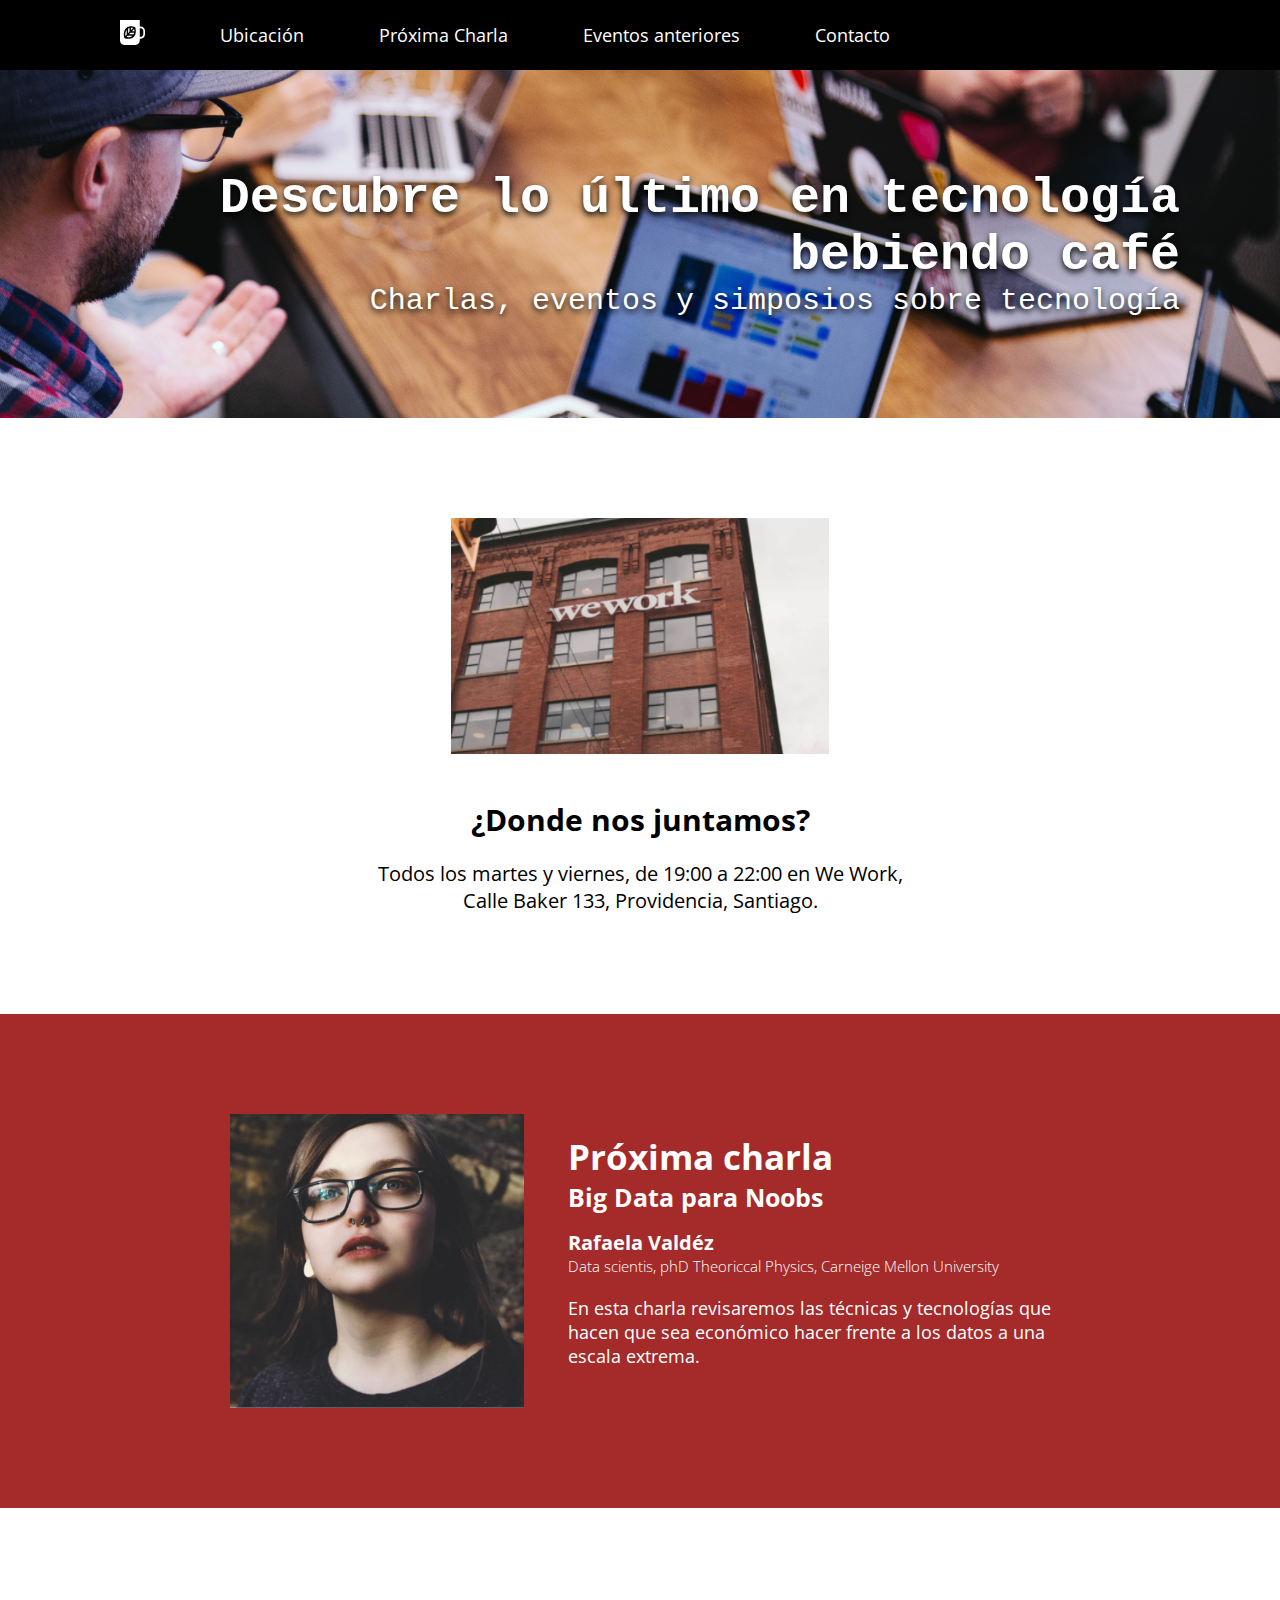
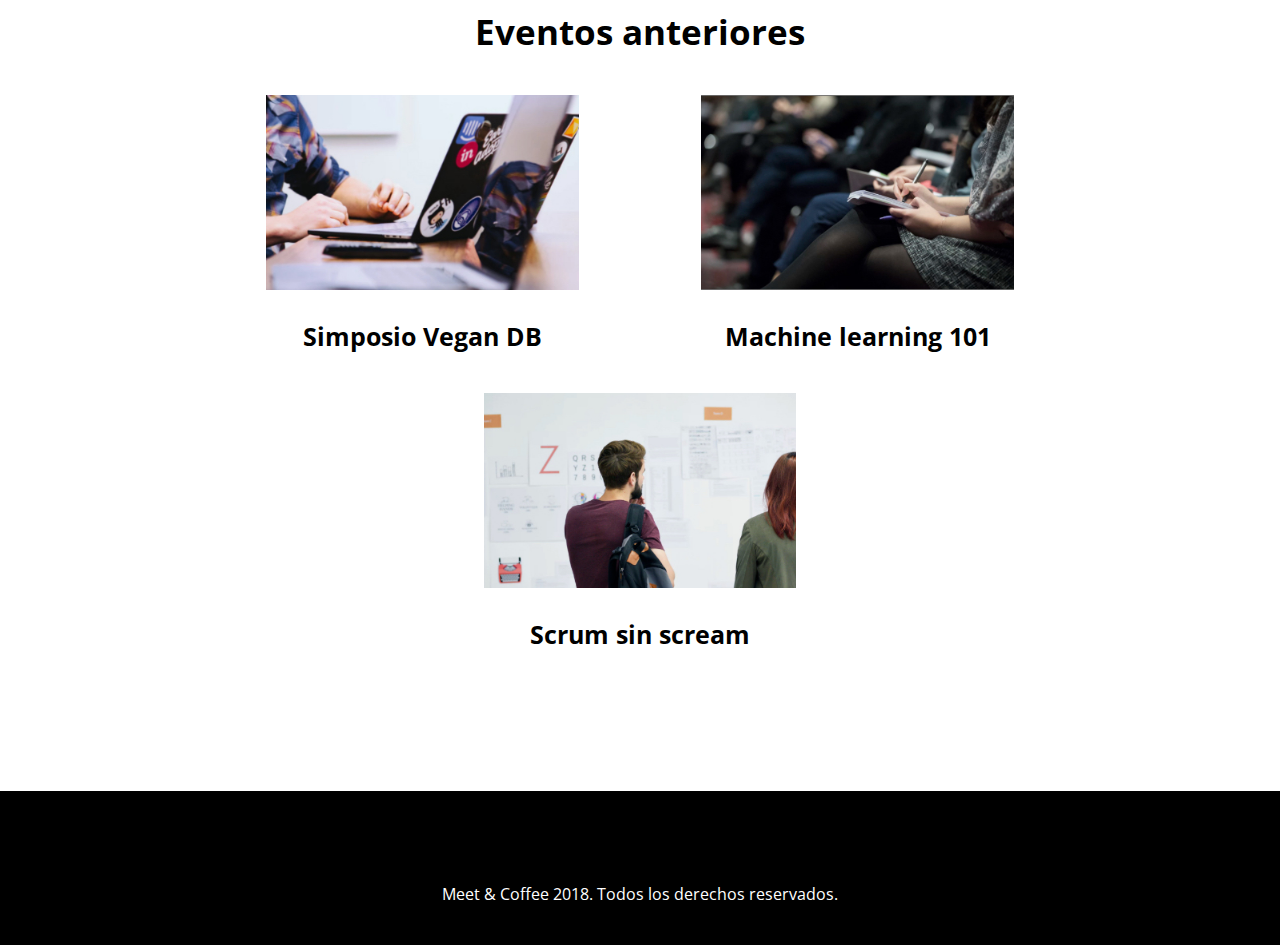
==== index.html @ ef07411a "Commit Inicial" ====
<!DOCTYPE html>
<html>
<head>
	<title>Meet & Coffee</title>
	<meta charset="utf-8">
	<link rel="shortcut icon" type="image/png" href="assets/img/favicon.png">
	<link href="https://fonts.googleapis.com/css?family=Open+Sans:400,700,800" rel="stylesheet">
	<link rel="stylesheet" href="https://use.fontawesome.com/releases/v5.6.3/css/all.css" integrity="sha384-UHRtZLI+pbxtHCWp1t77Bi1L4ZtiqrqD80Kn4Z8NTSRyMA2Fd33n5dQ8lWUE00s/" crossorigin="anonymous">
	<link rel="stylesheet" href="assets/css/style.css">
</head>
<body>
	<nav class="oscuro">
		<ul>
			<li class="icono"><a href="#inicio">
				<svg xmlns="http://www.w3.org/2000/svg" viewBox="0 0 44 44"><path d="M11.8 26l-2.2 2.3c-.5-2.9-.7-7.5 2.2-11.2V26zm-.4 4.1c2.7.5 7.2.7 10.6-2.3h-8.5l-2.1 2.3zm5.3-16.2c-.8.2-1.7.5-2.4.9v8.5l2.4-2.6v-6.8zm2.5-.3v4.6l4-4.2c-1.1-.3-2.5-.5-4-.4zM16 25.2h8.1c.4-.8.7-1.7.9-2.6h-6.6L16 25.2zm28-6.1V25c0 4.3-3.3 7.8-7.4 7.8h-1.8v2.9c0 4.6-3.6 8.3-7.9 8.3h-19C3.6 44 0 40.3 0 35.7V0h34.8v11.4h1.8c4.1 0 7.4 3.5 7.4 7.7zm-16.2.9c.1-2.6-.4-5-.8-6.4-.2-.9-.4-1.4-.4-1.4s-.5-.2-1.4-.4c-1.4-.4-3.6-.9-6.1-.8-.8 0-1.7.1-2.5.3-.8.2-1.6.4-2.4.7-.9.4-1.7.8-2.5 1.5-.6.5-1.1 1-1.6 1.6-4.5 5.4-3.4 12.5-2.6 15.5.2.9.4 1.4.4 1.4s.5.2 1.4.4c2.8.8 9.6 2 14.7-2.7.6-.5 1.1-1.1 1.5-1.7.6-.8 1-1.7 1.4-2.6.3-.8.5-1.7.7-2.6.1-1.1.2-1.9.2-2.8zm13.2-.9c0-2.6-2-4.6-4.4-4.6h-1.8v15.1h1.8c2.4 0 4.4-2.1 4.4-4.6v-5.9zM21 20h4.4c0-1.6-.1-3-.4-4.2L21 20z"/></svg>
			</a></li>
			<li><a href="#ubicacion">Ubicación</a></li>
			<li><a href="#proxima-charla">Próxima Charla</a> </li>
			<li><a href="#eventos">Eventos anteriores</a></li>
			<li><a href="#contacto">Contacto</a></li>
		</ul>
	</nav>

  <header id="inicio" class="hero-section">
    <h1>Descubre lo último en tecnología <br/>bebiendo café</h1>
    <h2 class="subtitulo">Charlas, eventos y simposios sobre tecnología</h2>
  </header>

  <section id="ubicacion">
    <img src="assets/img/we-work.jpg" alt="We work location">
  	<h2>¿Donde nos juntamos?</h2>
  	<p>Todos los martes y viernes, de 19:00  a 22:00 en We Work, <br/> Calle Baker 133, Providencia, Santiago.</p>
  </section>

	<section id="proxima-charla" class="sweet-brown">
		<div class="centrado">
			<img src="assets/img/speaker.jpg" alt="speaker" class="charla-speaker">
			<div class="charla-texto">
				<h2>Próxima charla</h2>
		  	    <h3>Big Data para Noobs</h3>
		  	    <h4>Rafaela Valdéz</h4>
		  	    <h5>Data scientis, phD Theoriccal Physics, Carneige Mellon University</h5>
		  	    <p>En esta charla revisaremos las técnicas y tecnologías que <br/> hacen que sea económico hacer frente a los datos a una <br/> escala extrema.</p>
			</div>
		</div>
	</section>

    <section id="eventos">
  	<h2>Eventos anteriores</h2>
		<article class="evento">
		<a href="evento-1.html"><img src="assets/img/simposio-vegan.jpg" alt="Events simposio vegan"></a>
		<h3>Simposio Vegan DB</h3>
		</article>

		<article class="evento">
	  	<img src="assets/img/machine-learning.jpg" alt="machine-learning">
	  	<h3>Machine learning 101</h3>
		</article>

		<article class="evento">
	  	<img src="assets/img/scrum-sin-scream.jpg" alt="scrum-sin-scream">
	  	<h3>Scrum sin scream</h3>
		</article>
    </section>

	<footer id="contacto" class="oscuro">
		<a href="https://github.com" target="_blank"><i class="fab fa-github-square fa-5x"></i></a>
		<a href="https://twitter.com" target="_blank"><i class="fab fa-twitter-square fa-5x"></i></a>
		<a href="https://www.linkedin.com" target="_blank"><i class="fab fa-linkedin fa-5x"></i></a>
	  <p>Meet & Coffee 2018. Todos los derechos reservados.</p>
	</footer>
</body>
</html>
---- assets/css/style.css ----
* {
    margin: 0;
    padding: 0;
    border: 0;
}

body {
    text-align: center;
    font-family: "Open Sans";
}

nav {
    background-color: #000000;
    color: white;
    text-align: left;
    padding: 20px 120px;
    font-size: 18px;
}
nav ul li {
    display: inline-block;
    vertical-align: middle;
    margin-right: 70px;
}

nav ul li a {
    color: white;
    text-decoration: none;
}

nav .icono {
    filter: brightness(0) invert(1);
    color: white;
    width: 25px;
}

header {
    text-align: right;
    background-image: url("../img/bg-hero.png");
    background-repeat: no-repeat;
    background-size: cover;
    padding: 100px;
    font-family: monospace;
    text-shadow: 0px 3px 6px black;
    color: white;
}

header h1 {
    font-size: 50px;
}

header h2 {
    font-size: 30px;
    font-weight: lighter;
}

#ubicacion {
    margin: 100px;
}

#ubicacion img {
    width: 35%;
}

#ubicacion h2 {
    font-size: 30px;
    margin: 40px 0px 20px 0px;
}

#ubicacion p {
    font-size: 20px;
}

#proxima-charla {
    background-color: brown;
    padding: 100px;
    color: white;
}

#proxima-charla img, .charla-texto {
    display: inline-block;
    vertical-align: middle;
}

#proxima-charla .charla-texto {
    text-align: left;
    margin-left: 40px;
}

#proxima-charla .charla-texto h2 {
    font-size: 35px;
}

#proxima-charla .charla-texto h3 {
    font-size: 25px;
}

#proxima-charla .charla-texto h4 {
    font-size: 20px;
    margin-top: 15px;
}

#proxima-charla .charla-texto h5 {
    font-size: 15px;
    font-weight: lighter;
}

#proxima-charla .charla-texto p {
    margin: 20px 0px;
    font-size: 18px;
}

#eventos {
    padding: 100px;
}

#eventos h2 {
    font-size: 35px;
    margin-bottom: 40px;
}

#eventos h3 {
    font-size: 25px;
    margin-bottom: 40px;
    margin-top: 20px;
}

#eventos article {
    display: inline-block;
    font-size: 30px;
    
}

#eventos .evento {
    margin: 0px 20px;
}

#eventos img {
    width: 80%;
}

#simposio {
    padding-top: 80px;
    padding-left: 22%;
    padding-right: 22%;
    padding-bottom: 120px;
    text-align: left;
}

#simposio h1 {
    font-size: 35px;
}

#simposio p {
    font-size: 18px;
    text-align: justify;
    margin-top: 20px;
    margin-bottom: 20px;
}

#simposio img {
    width: 100%;
    margin-top: 50px;
    margin-bottom: 30px;
    
}

footer {
    color: white;
    background-color: black;
    padding-top: 70px;
    padding-bottom: 40px;
}

footer i {
    padding-bottom: 30px;
    margin: 0px 10px;
    color: white;
}
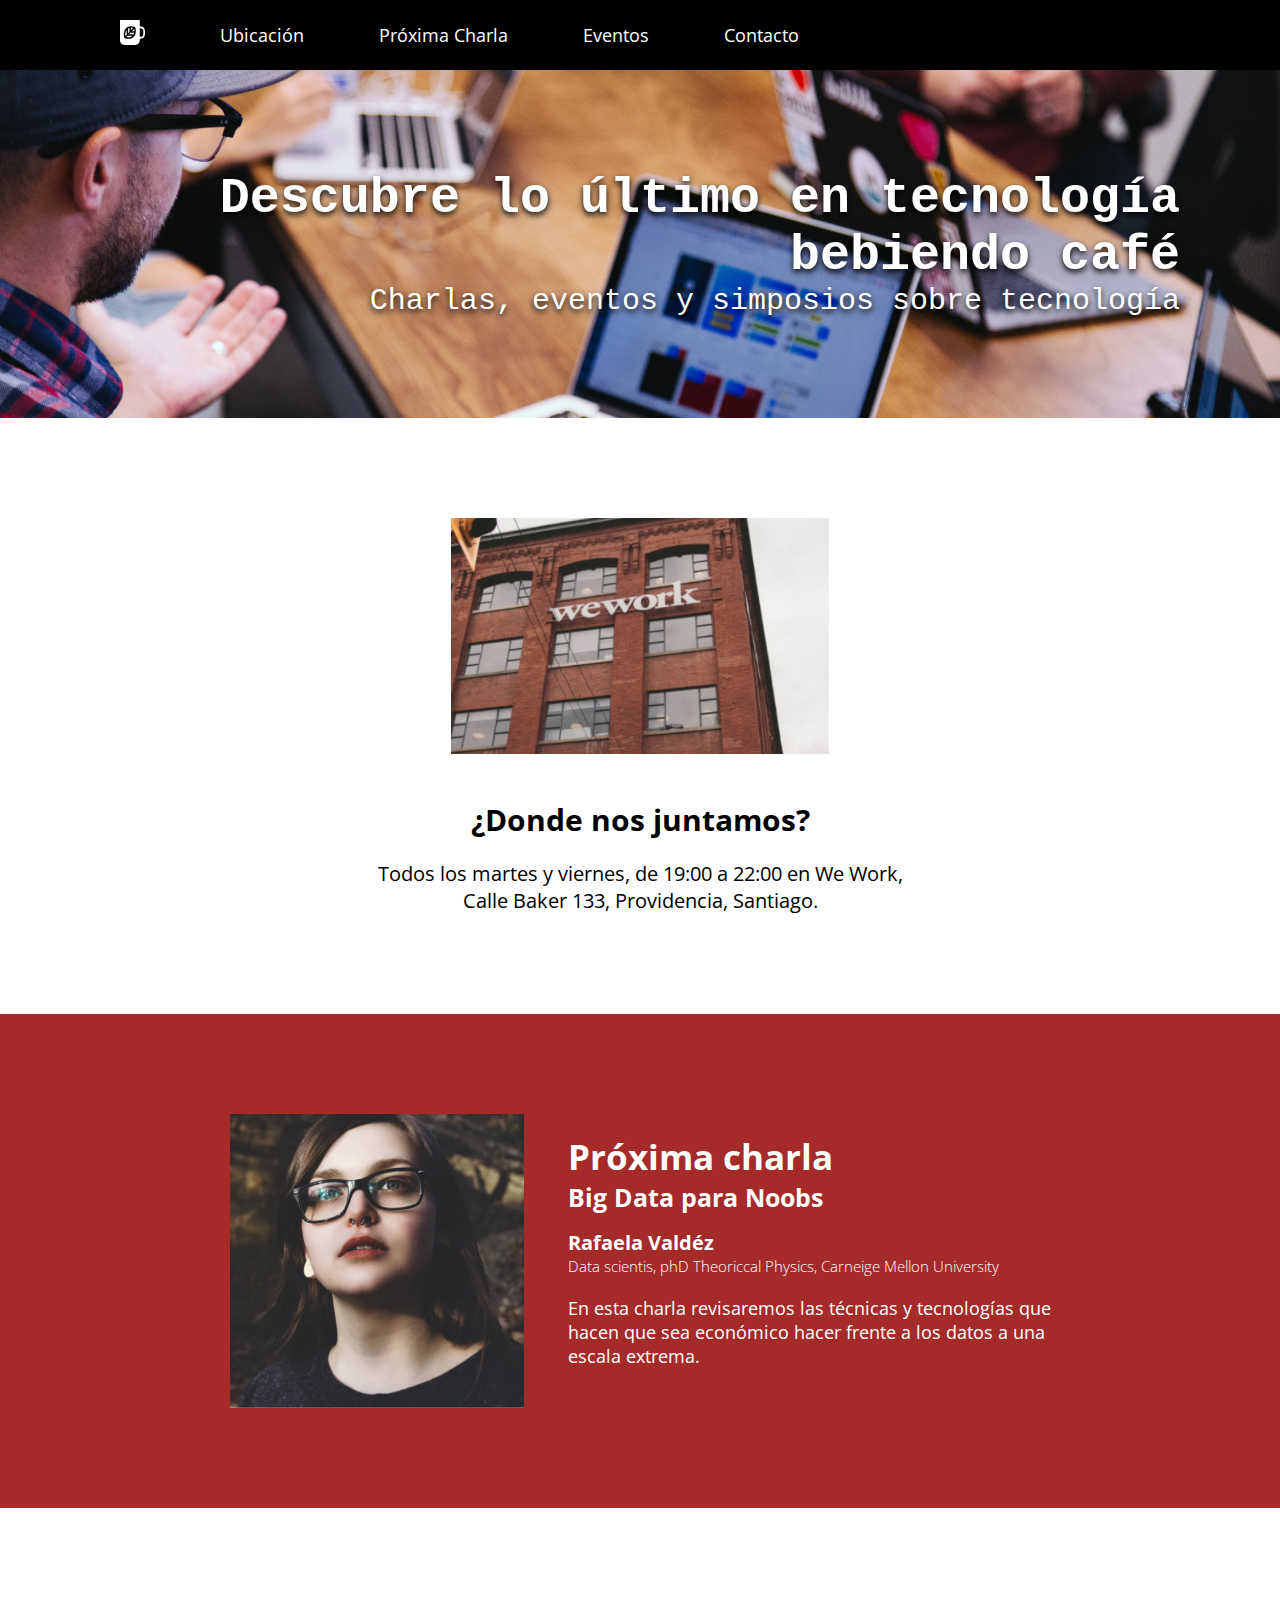
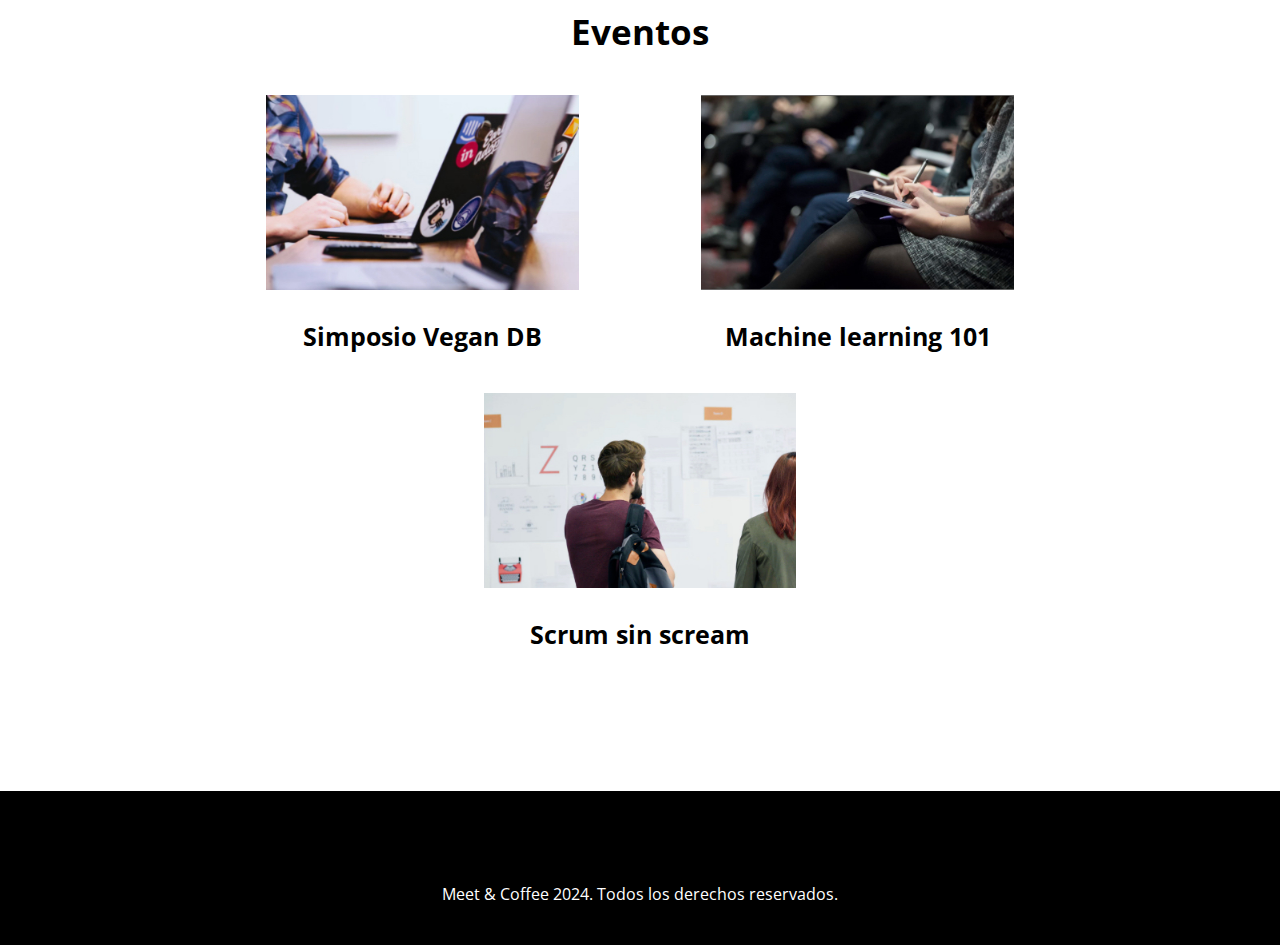
==== commit 0347ba87: "Segundo Commit" ====
--- a/index.html
+++ b/index.html
@@ -16,7 +16,7 @@
 			</a></li>
 			<li><a href="#ubicacion">Ubicación</a></li>
 			<li><a href="#proxima-charla">Próxima Charla</a> </li>
-			<li><a href="#eventos">Eventos anteriores</a></li>
+			<li><a href="#eventos">Eventos</a></li>
 			<li><a href="#contacto">Contacto</a></li>
 		</ul>
 	</nav>
@@ -46,7 +46,7 @@
 	</section>
 
     <section id="eventos">
-  	<h2>Eventos anteriores</h2>
+  	<h2>Eventos</h2>
 		<article class="evento">
 		<a href="evento-1.html"><img src="assets/img/simposio-vegan.jpg" alt="Events simposio vegan"></a>
 		<h3>Simposio Vegan DB</h3>
@@ -67,7 +67,7 @@
 		<a href="https://github.com" target="_blank"><i class="fab fa-github-square fa-5x"></i></a>
 		<a href="https://twitter.com" target="_blank"><i class="fab fa-twitter-square fa-5x"></i></a>
 		<a href="https://www.linkedin.com" target="_blank"><i class="fab fa-linkedin fa-5x"></i></a>
-	  <p>Meet & Coffee 2018. Todos los derechos reservados.</p>
+	  <p>Meet & Coffee 2024. Todos los derechos reservados.</p>
 	</footer>
 </body>
 </html>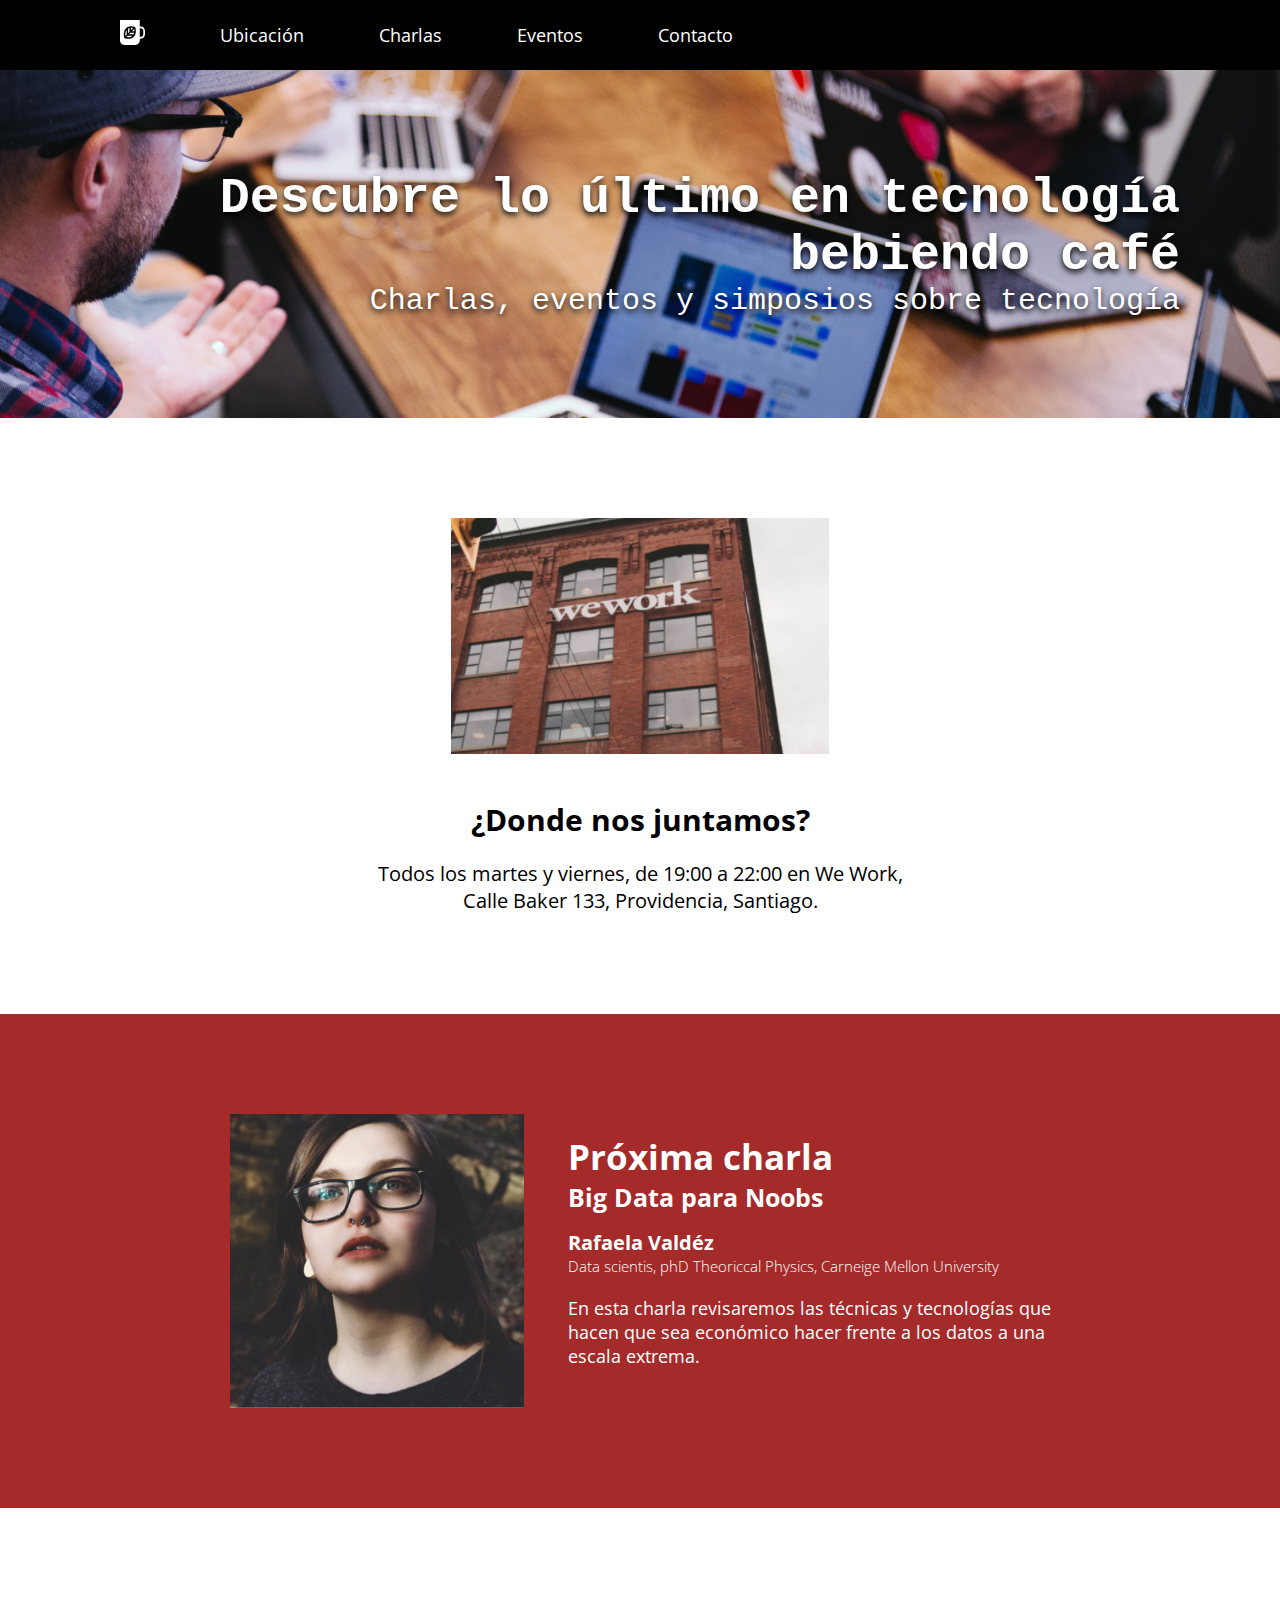
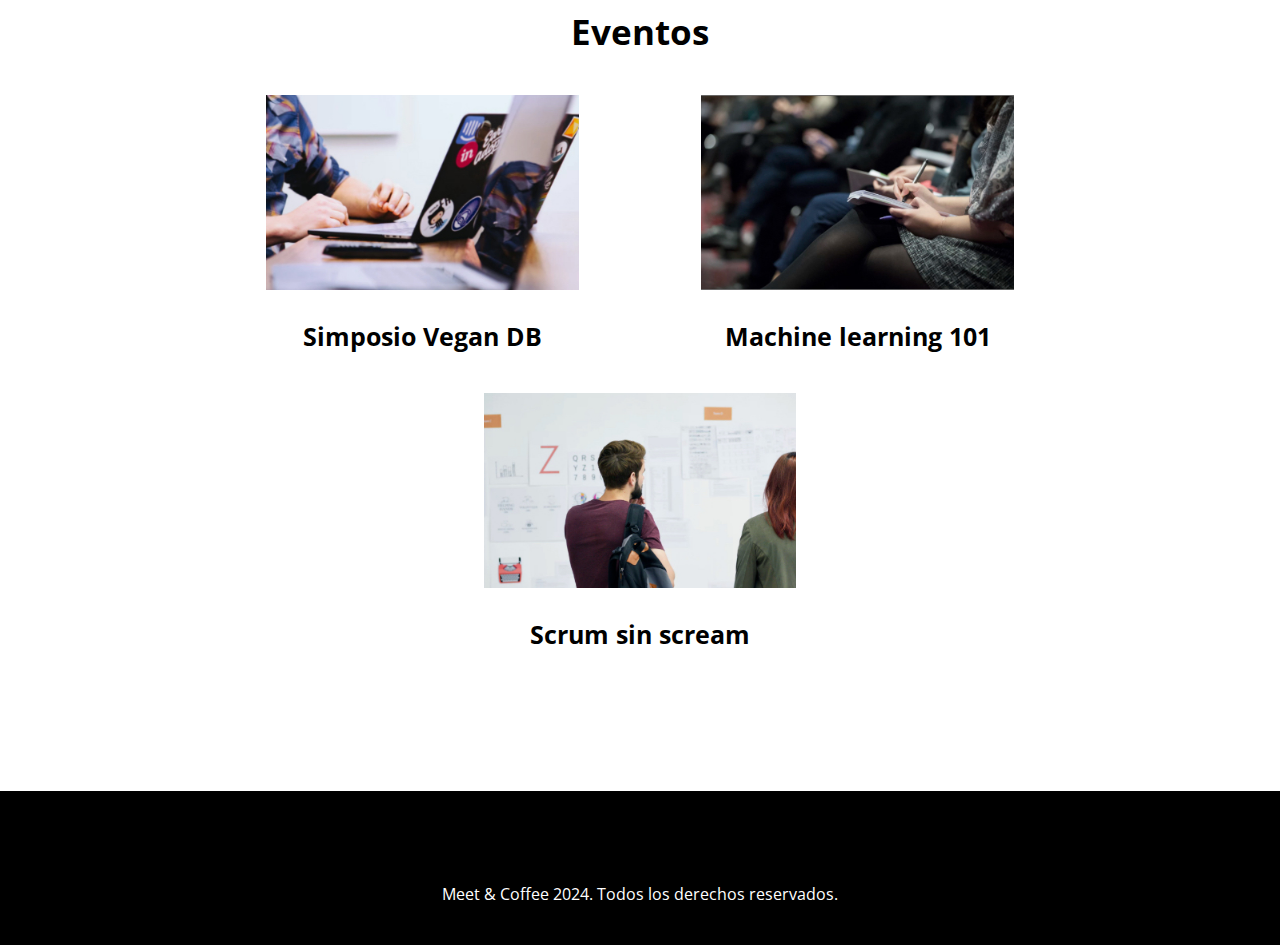
==== commit 10db39fb: "Tercer Commit" ====
--- a/index.html
+++ b/index.html
@@ -15,7 +15,7 @@
 				<svg xmlns="http://www.w3.org/2000/svg" viewBox="0 0 44 44"><path d="M11.8 26l-2.2 2.3c-.5-2.9-.7-7.5 2.2-11.2V26zm-.4 4.1c2.7.5 7.2.7 10.6-2.3h-8.5l-2.1 2.3zm5.3-16.2c-.8.2-1.7.5-2.4.9v8.5l2.4-2.6v-6.8zm2.5-.3v4.6l4-4.2c-1.1-.3-2.5-.5-4-.4zM16 25.2h8.1c.4-.8.7-1.7.9-2.6h-6.6L16 25.2zm28-6.1V25c0 4.3-3.3 7.8-7.4 7.8h-1.8v2.9c0 4.6-3.6 8.3-7.9 8.3h-19C3.6 44 0 40.3 0 35.7V0h34.8v11.4h1.8c4.1 0 7.4 3.5 7.4 7.7zm-16.2.9c.1-2.6-.4-5-.8-6.4-.2-.9-.4-1.4-.4-1.4s-.5-.2-1.4-.4c-1.4-.4-3.6-.9-6.1-.8-.8 0-1.7.1-2.5.3-.8.2-1.6.4-2.4.7-.9.4-1.7.8-2.5 1.5-.6.5-1.1 1-1.6 1.6-4.5 5.4-3.4 12.5-2.6 15.5.2.9.4 1.4.4 1.4s.5.2 1.4.4c2.8.8 9.6 2 14.7-2.7.6-.5 1.1-1.1 1.5-1.7.6-.8 1-1.7 1.4-2.6.3-.8.5-1.7.7-2.6.1-1.1.2-1.9.2-2.8zm13.2-.9c0-2.6-2-4.6-4.4-4.6h-1.8v15.1h1.8c2.4 0 4.4-2.1 4.4-4.6v-5.9zM21 20h4.4c0-1.6-.1-3-.4-4.2L21 20z"/></svg>
 			</a></li>
 			<li><a href="#ubicacion">Ubicación</a></li>
-			<li><a href="#proxima-charla">Próxima Charla</a> </li>
+			<li><a href="#proxima-charla">Charlas</a> </li>
 			<li><a href="#eventos">Eventos</a></li>
 			<li><a href="#contacto">Contacto</a></li>
 		</ul>
